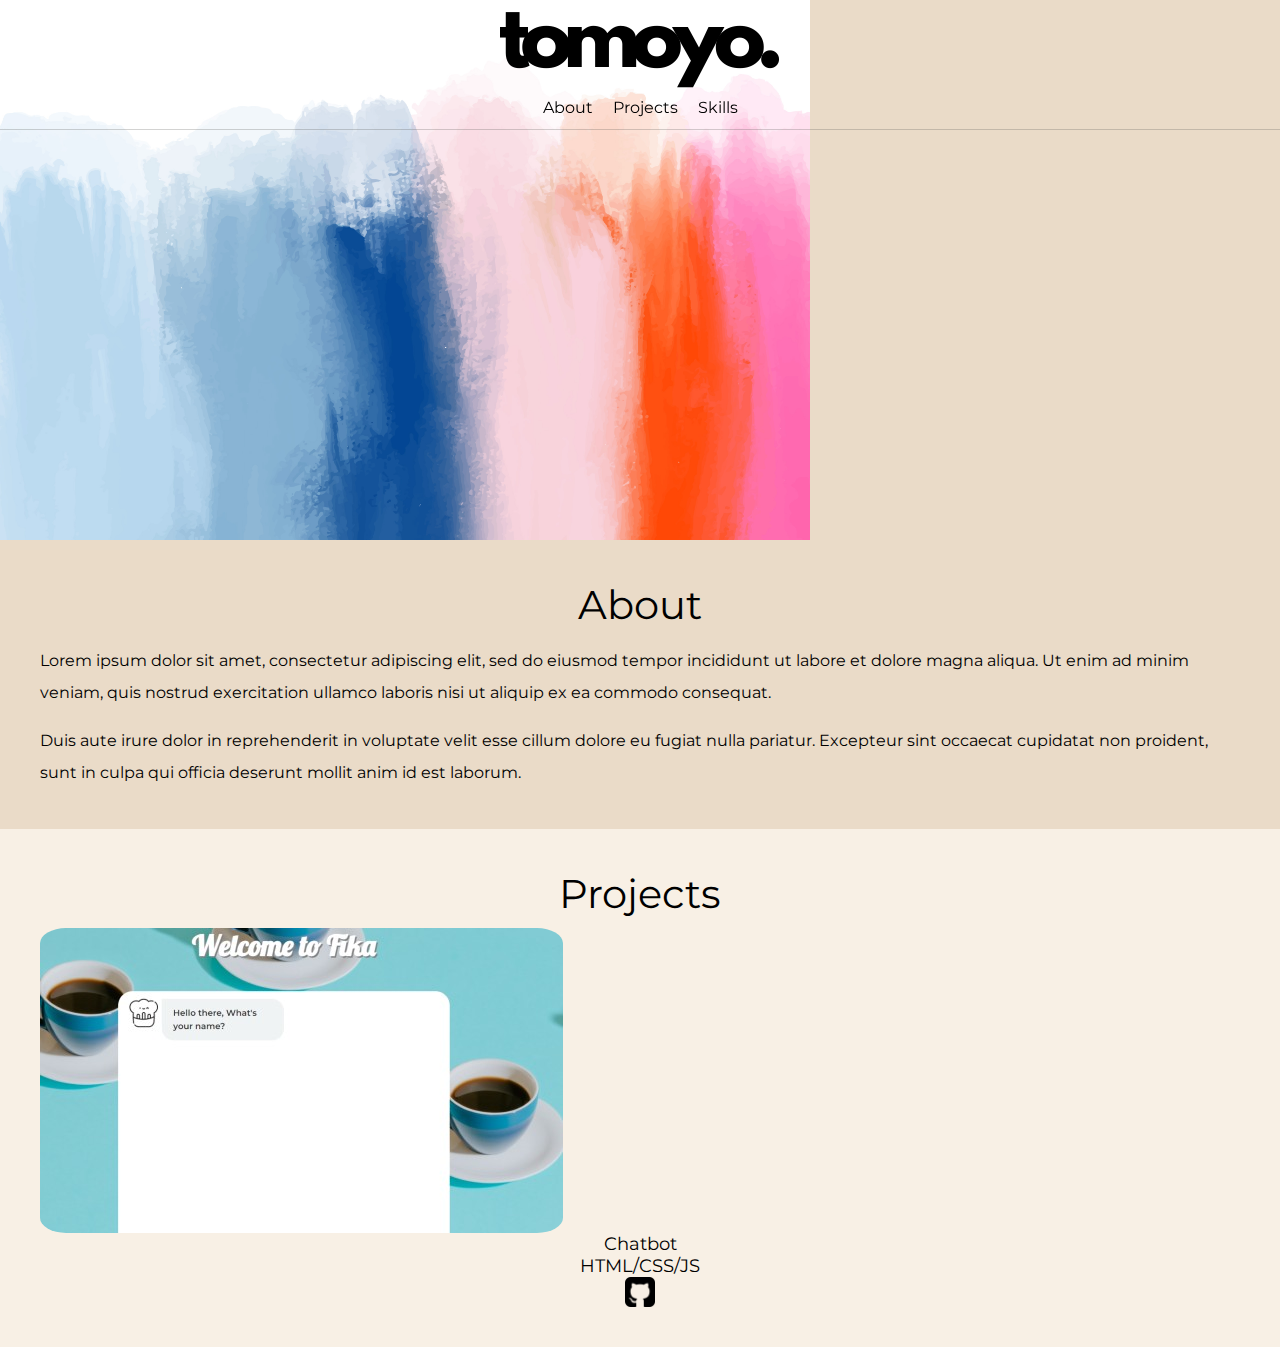
==== index.html @ beb95c0d "changed logo" ====
<!DOCTYPE html>
<html lang="en">
<head>
    <meta charset="UTF-8">
    <meta name="viewport" content="width=device-width, initial-scale=1.0">
    <title>Tomoyos portfolio</title>
    <link rel="preconnect" href="https://fonts.googleapis.com">
<link rel="preconnect" href="https://fonts.gstatic.com" crossorigin>
<link href="https://fonts.googleapis.com/css2?family=Montserrat:wght@400;600&display=swap" rel="stylesheet">
<link rel="stylesheet" href="./css/reset.css">
<link rel="stylesheet" href="./css/style.css">
</head>
<body>
    <header class="header">
        <h1 class="header-logo"><img src="./img/tomoyo.png" alt=""></h1>
        <nav class="header-nav">
            <ul class="header-nav-list">
            <li class="header-nav-item">
                <a href="#about" class="header-nav-link">About</a>
            </li>
            <li class="header-nav-item">
                <a href="#projests" class="header-nav-link">Projects</a>
            </li>
            <li class="header-nav-item">
                <a href="#skills" class="header-nav-link">Skills</a>
            </li>
        </ul>
        </nav>
    </header>
    <div class="fv">
        <img src="./img/background2.jpg" alt="" class="fv">
    </div>
    <section class="about">
        <div class="inner">
            <h2 class="section-heading">
                <span class="section-heading-main">About</span>
            </h2>
            <div class="about-contents">
            <p class="about-text">Lorem ipsum dolor sit amet, consectetur adipiscing elit, sed do eiusmod tempor incididunt ut labore et dolore magna aliqua. Ut enim ad minim veniam, quis nostrud exercitation ullamco laboris nisi ut aliquip ex ea commodo consequat. </p>
            <p class="about-text">Duis aute irure dolor in reprehenderit in voluptate velit esse cillum dolore eu fugiat nulla pariatur. Excepteur sint occaecat cupidatat non proident, sunt in culpa qui officia deserunt mollit anim id est laborum.</p>
           </div>
       </div>
    </section>
    <section class="projects">
        <div class="inner">
            <h2 class="section-heading">
                <span class="section-heading-main">Projects</span>
            </h2>
            <div class="project-contents">
                <ul class="project-list">
                    <li class="project-item">
                        <div class="project-img/content">
                            <img src="./img/chatbot.jpg" class="project-img" alt="chatbot">
                        </div>
                        <div class="project-text-contents">
                            <h3 class="project-name">
                                <span class="project-main-name">Chatbot</span>
                                <span class="project-language">HTML/CSS/JS</span>
                            </h3>
                            <div class="project-link">
                            
                            <a href="https://github.com/toal13/project-chatbot" target="_blank"><img src="./img/github-sign.png" alt="" width="30" height="30"></a>
                        </div>
                        </div>
                    </li>
                </ul>
            </div>
        </div>

    </section>
</body>
</html>
---- css/style.css ----
body {
  font-family: "Montserrat", sans-serif;
  background-color: #eadbc8;
}

/* header */

.header {
  position: fixed;
  top: 0;
  left: 0;
  border-bottom: 1px solid rgba(81, 80, 77, 0.25);
  width: 100%;
  text-align: center;
  padding: 12px;
}

.header-nav {
  margin-top: 10px;
}

.header-nav-list {
  display: flex;
  justify-content: center;
  gap: 20px;
}

.header-logo{

}

.header-nav-link {
  color: rgba(rgb(192, 178, 178), green, blue, alpha);
}

/* common parts */
.inner {
  padding: 0 40px;
}

.section-heading {
  text-align: center;
}

.section-heading-main {
  display: block;
  font-size: 40px;
  margin-bottom: 10px;
}

.fv{
    height: 60vh;
}

/* about */
.about{
    padding: 40px 0;
}
.about-contents {
    margin-top: 16px;
}

.about-text {
  font-size: 16px;
  line-height: 2;
}

.about-text + .about-text {
  margin-top: 16px;
}

/* project */

.projects{
    background-color: #F8F0E5;
    padding: 40px 0;
}

.project-contents{

}

.project-list{

}

.project-item{

}

.project-img{
 border-radius: 5%;
}

.project-text-contents{
text-align: center;
}

.project-name{
 font-size: 18px;
 font-weight: ;
}

.project-main-name{
 display: block;
}

.project-language{

}
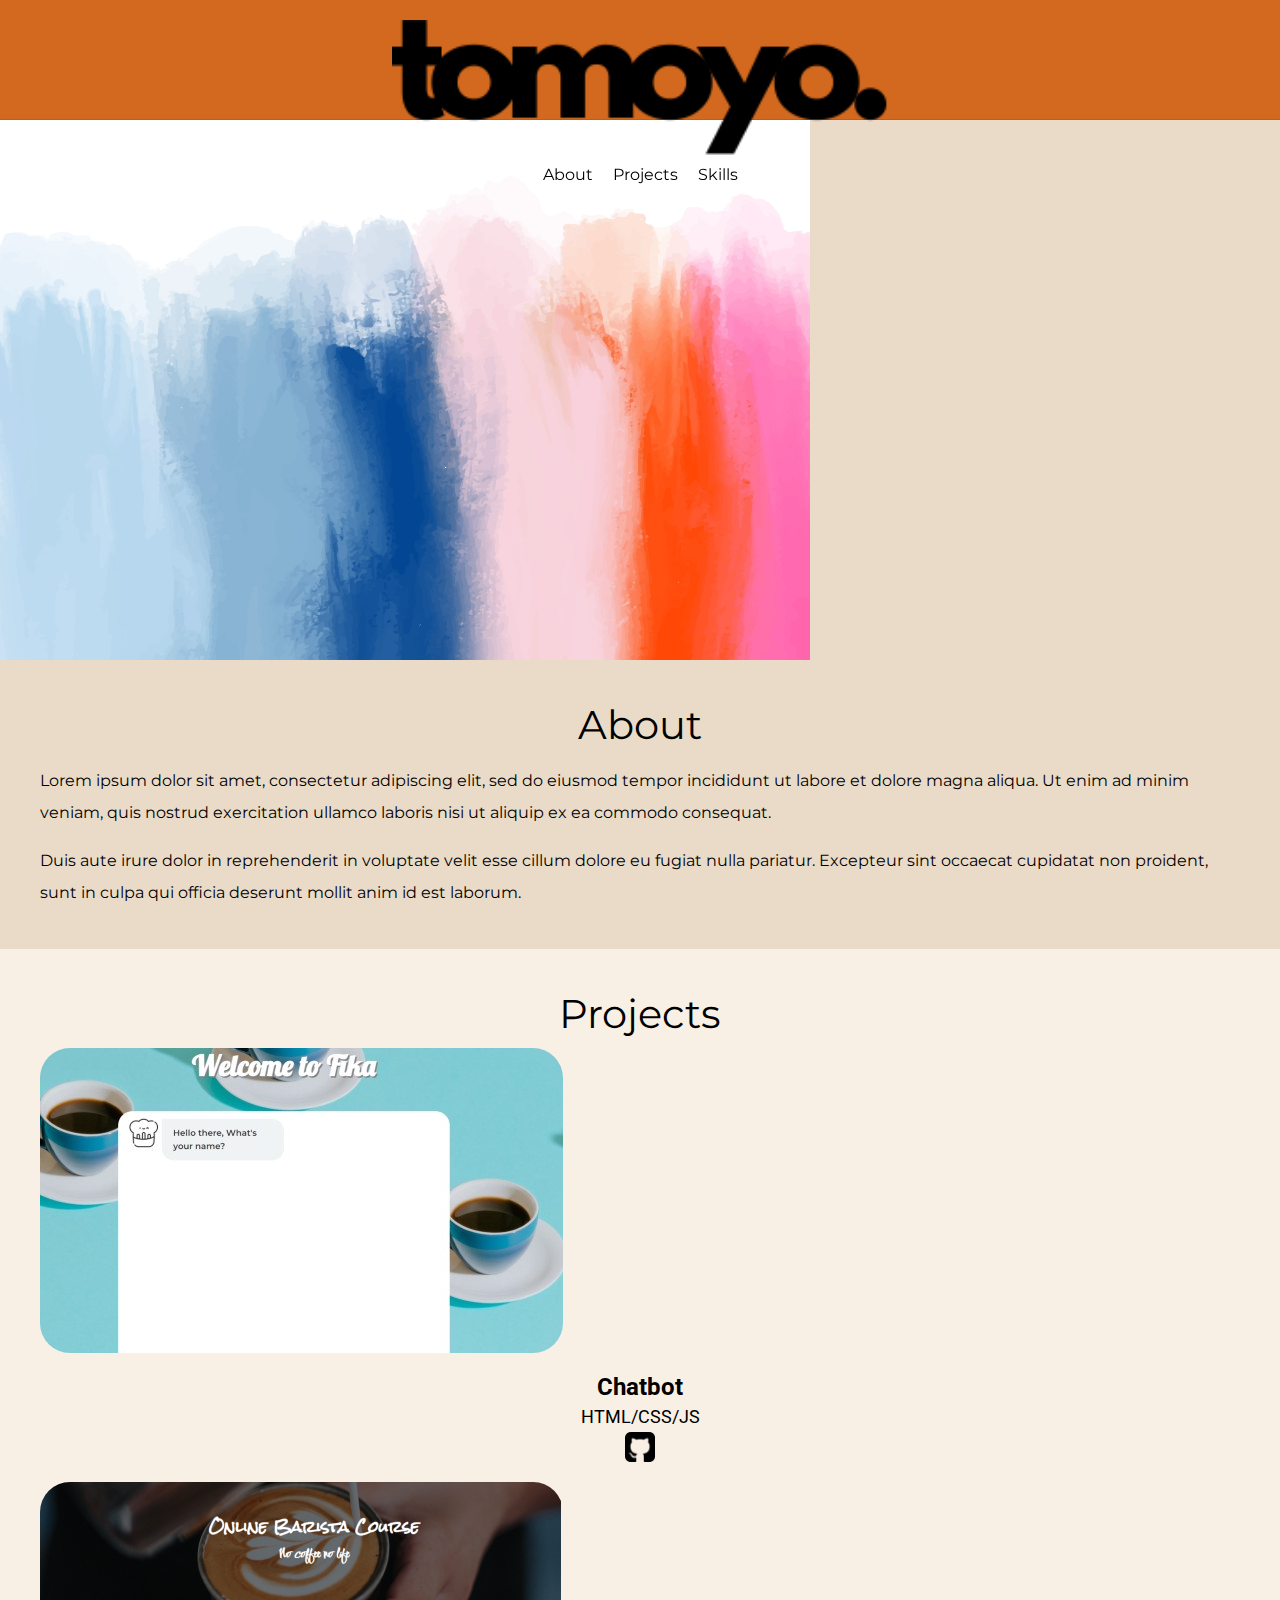
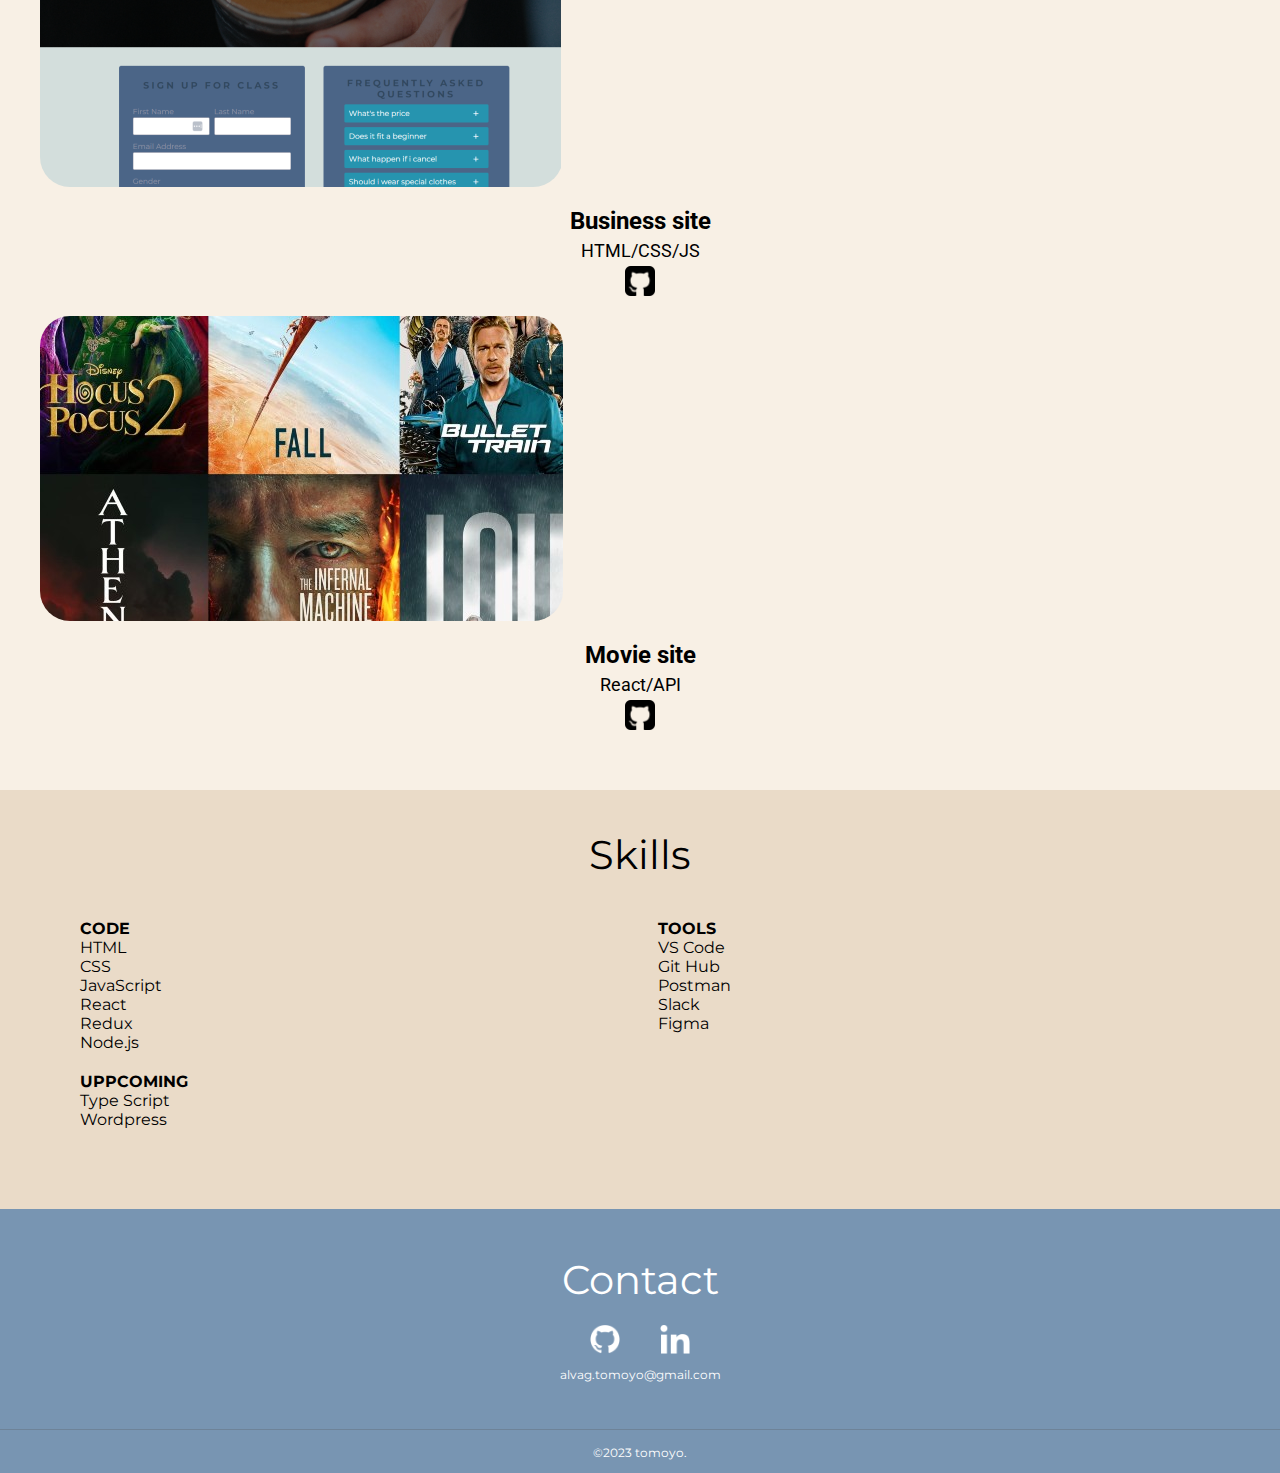
==== commit 5d5bdac4: "add more section" ====
--- a/index.html
+++ b/index.html
@@ -1,72 +1,214 @@
 <!DOCTYPE html>
 <html lang="en">
-<head>
-    <meta charset="UTF-8">
-    <meta name="viewport" content="width=device-width, initial-scale=1.0">
+  <head>
+    <meta charset="UTF-8" />
+    <meta name="viewport" content="width=device-width, initial-scale=1.0" />
     <title>Tomoyos portfolio</title>
-    <link rel="preconnect" href="https://fonts.googleapis.com">
-<link rel="preconnect" href="https://fonts.gstatic.com" crossorigin>
-<link href="https://fonts.googleapis.com/css2?family=Montserrat:wght@400;600&display=swap" rel="stylesheet">
-<link rel="stylesheet" href="./css/reset.css">
-<link rel="stylesheet" href="./css/style.css">
-</head>
-<body>
-    <header class="header">
-        <h1 class="header-logo"><img src="./img/tomoyo.png" alt=""></h1>
+    <link rel="preconnect" href="https://fonts.googleapis.com" />
+    <link rel="preconnect" href="https://fonts.googleapis.com" />
+    <link rel="preconnect" href="https://fonts.gstatic.com" crossorigin />
+    <link
+      href="https://fonts.googleapis.com/css2?family=Montserrat:wght@400;600&family=Roboto:wght@400;700&display=swap"
+      rel="stylesheet"
+    />
+    <link rel="stylesheet" href="./css/reset.css" />
+    <link rel="stylesheet" href="./css/style.css" />
+  </head>
+  <body>
+    <header class="header-outer">
+      <div class="header-inner">
+        <div class="header-logo">
+          <img src="./img/tomoyo.png" class="header-logo-img" alt="tomoyo" />
+        </div>
         <nav class="header-nav">
-            <ul class="header-nav-list">
+          <ul class="header-nav-list">
             <li class="header-nav-item">
-                <a href="#about" class="header-nav-link">About</a>
+              <a href="#about" class="header-nav-link">About</a>
             </li>
             <li class="header-nav-item">
-                <a href="#projests" class="header-nav-link">Projects</a>
+              <a href="#projests" class="header-nav-link">Projects</a>
             </li>
             <li class="header-nav-item">
-                <a href="#skills" class="header-nav-link">Skills</a>
-            </li>
-        </ul>
+              <a href="#skills" class="header-nav-link">Skills</a>
+            </li>
+          </ul>
         </nav>
+      </div>
     </header>
     <div class="fv">
-        <img src="./img/background2.jpg" alt="" class="fv">
+      <img src="./img/background2.jpg" alt="" class="fv" />
     </div>
-    <section class="about">
-        <div class="inner">
-            <h2 class="section-heading">
-                <span class="section-heading-main">About</span>
-            </h2>
-            <div class="about-contents">
-            <p class="about-text">Lorem ipsum dolor sit amet, consectetur adipiscing elit, sed do eiusmod tempor incididunt ut labore et dolore magna aliqua. Ut enim ad minim veniam, quis nostrud exercitation ullamco laboris nisi ut aliquip ex ea commodo consequat. </p>
-            <p class="about-text">Duis aute irure dolor in reprehenderit in voluptate velit esse cillum dolore eu fugiat nulla pariatur. Excepteur sint occaecat cupidatat non proident, sunt in culpa qui officia deserunt mollit anim id est laborum.</p>
-           </div>
-       </div>
+    <section class="about" id="about">
+      <div class="inner">
+        <h2 class="section-heading">
+          <span class="section-heading-main">About</span>
+        </h2>
+        <div class="about-contents">
+          <p class="about-text">
+            Lorem ipsum dolor sit amet, consectetur adipiscing elit, sed do
+            eiusmod tempor incididunt ut labore et dolore magna aliqua. Ut enim
+            ad minim veniam, quis nostrud exercitation ullamco laboris nisi ut
+            aliquip ex ea commodo consequat.
+          </p>
+          <p class="about-text">
+            Duis aute irure dolor in reprehenderit in voluptate velit esse
+            cillum dolore eu fugiat nulla pariatur. Excepteur sint occaecat
+            cupidatat non proident, sunt in culpa qui officia deserunt mollit
+            anim id est laborum.
+          </p>
+        </div>
+      </div>
     </section>
-    <section class="projects">
-        <div class="inner">
-            <h2 class="section-heading">
-                <span class="section-heading-main">Projects</span>
-            </h2>
-            <div class="project-contents">
-                <ul class="project-list">
-                    <li class="project-item">
-                        <div class="project-img/content">
-                            <img src="./img/chatbot.jpg" class="project-img" alt="chatbot">
-                        </div>
-                        <div class="project-text-contents">
-                            <h3 class="project-name">
-                                <span class="project-main-name">Chatbot</span>
-                                <span class="project-language">HTML/CSS/JS</span>
-                            </h3>
-                            <div class="project-link">
-                            
-                            <a href="https://github.com/toal13/project-chatbot" target="_blank"><img src="./img/github-sign.png" alt="" width="30" height="30"></a>
-                        </div>
-                        </div>
-                    </li>
-                </ul>
-            </div>
-        </div>
-
+    <section class="projects" id="projests">
+      <div class="inner">
+        <h2 class="section-heading">
+          <span class="section-heading-main">Projects</span>
+        </h2>
+        <div class="project-contents">
+          <ul class="project-list">
+            <li class="project-item">
+              <div class="project-img/content">
+                <img
+                  src="./img/chatbot.jpg"
+                  class="project-img"
+                  alt="chatbot"
+                />
+              </div>
+              <div class="project-text-contents">
+                <h3 class="project-name">
+                  <span class="project-main-name">Chatbot</span>
+                  <span class="project-language">HTML/CSS/JS</span>
+                </h3>
+                <div class="project-link">
+                  <a
+                    href="https://github.com/toal13/project-chatbot"
+                    target="_blank"
+                    ><img
+                      src="./img/github-sign.png"
+                      alt=""
+                      width="30"
+                      height="30"
+                  /></a>
+                </div>
+              </div>
+            </li>
+            <li class="project-item">
+              <div class="project-img/content">
+                <img
+                  src="./img/businesssite.png"
+                  class="project-img"
+                  alt="chatbot"
+                />
+              </div>
+              <div class="project-text-contents">
+                <h3 class="project-name">
+                  <span class="project-main-name">Business site</span>
+                  <span class="project-language">HTML/CSS/JS</span>
+                </h3>
+                <div class="project-link">
+                  <a
+                    href="https://github.com/toal13/project-business-site"
+                    target="_blank"
+                    ><img
+                      src="./img/github-sign.png"
+                      alt=""
+                      width="30"
+                      height="30"
+                  /></a>
+                </div>
+              </div>
+            </li>
+            <li class="project-item">
+              <div class="project-img/content">
+                <img src="./img/movie.jpg" class="project-img" alt="movie" />
+              </div>
+              <div class="project-text-contents">
+                <h3 class="project-name">
+                  <span class="project-main-name">Movie site</span>
+                  <span class="project-language">React/API</span>
+                </h3>
+                <div class="project-link">
+                  <a
+                    href="https://github.com/toal13/project-movies"
+                    target="_blank"
+                    ><img
+                      src="./img/github-sign.png"
+                      alt=""
+                      width="30"
+                      height="30"
+                  /></a>
+                </div>
+              </div>
+            </li>
+          </ul>
+        </div>
+      </div>
     </section>
-</body>
-</html>+    <section class="skills" id="skills">
+      <div class="inner">
+        <h2 class="section-heading">
+          <span class="section-heading-main">Skills</span>
+        </h2>
+        <div class="skill-container">
+          <div class="skill-code">
+            <h3 class="skill-title">CODE</h3>
+            <p>HTML</p>
+            <p>CSS</p>
+            <p>JavaScript</p>
+            <p>React</p>
+            <p>Redux</p>
+            <p>Node.js</p>
+          </div>
+          <div class="skill-tools">
+            <h3 class="skill-title">TOOLS</h3>
+            <p>VS Code</p>
+            <p>Git Hub</p>
+            <p>Postman</p>
+            <p>Slack</p>
+            <p>Figma</p>
+          </div>
+          <div class="skill-uppcoming">
+            <h3 class="skill-title">UPPCOMING</h3>
+            <p>Type Script</p>
+            <p>Wordpress</p>
+            <p></p>
+            <p></p>
+            <p></p>
+          </div>
+        </div>
+      </div>
+    </section>
+    <footer class="footer">
+      <div class="inner">
+        <h2 class="section-heading">
+          <span class="section-heading-main">Contact</span>
+        </h2>
+      </div>
+      <ul class="footer-nav-list">
+        <li class="footer-nav-item">
+          <a
+            href="https://github.com/toal13?tab=repositories"
+            class="footer-nav-link"
+            ><img src="./img/github-white-1.png" alt="github" class="sns-img"
+          /></a>
+        </li>
+        <li class="footer-nav-item">
+          <a
+            href="https://www.linkedin.com/in/tomoyo-alvåg-6b6788219"
+            class="footer-nav-link"
+            ><img
+              src="./img/linkedin-white-1.png"
+              alt="linkedin"
+              class="sns-img"
+          /></a>
+        </li>
+      </ul>
+      <a href="mailto:alvag.tomoyo@gmail.com" class="mailadress"
+        >alvag.tomoyo@gmail.com</a
+      >
+      <div class="footer-copy-wrapper">
+        <small class="footer-copy-light">&copy;2023 tomoyo.</small>
+      </div>
+    </footer>
+  </body>
+</html>
--- a/css/style.css
+++ b/css/style.css
@@ -5,28 +5,48 @@
 
 /* header */
 
-.header {
-  position: fixed;
+.header-outer {
+  /* position: fixed;
   top: 0;
-  left: 0;
+  left: 0; */
+  align-items: center;
+  position: sticky;
+  top: -80px;
+  height: 120px;
   border-bottom: 1px solid rgba(81, 80, 77, 0.25);
   width: 100%;
   text-align: center;
-  padding: 12px;
+  padding: 20px;
+  background-color: chocolate;
+}
+
+.header-inner{
+  height: 70%;
+  position: sticky;
+  top: 0;
+  align-items: center;
+  justify-content: center;
 }
 
 .header-nav {
   margin-top: 10px;
+ 
 }
 
 .header-nav-list {
   display: flex;
   justify-content: center;
   gap: 20px;
+  
 }
 
 .header-logo{
 
+}
+
+.header-logo-img {
+  width: 40%;
+  height: 50%;
 }
 
 .header-nav-link {
@@ -48,16 +68,16 @@
   margin-bottom: 10px;
 }
 
-.fv{
-    height: 60vh;
+.fv {
+  height: 60vh;
 }
 
 /* about */
-.about{
-    padding: 40px 0;
+.about {
+  padding: 40px 0;
 }
 .about-contents {
-    margin-top: 16px;
+  margin-top: 16px;
 }
 
 .about-text {
@@ -71,40 +91,104 @@
 
 /* project */
 
-.projects{
-    background-color: #F8F0E5;
-    padding: 40px 0;
+.projects {
+  background-color: #f8f0e5;
+  padding: 40px 0;
 }
 
-.project-contents{
+.project-contents {
+}
+
+.project-list {
+}
+
+.project-item {
+}
+
+.project-img {
+  border-radius: 30px;
+}
+
+.project-text-contents {
+  font-family: "Roboto", sans-serif;
+  text-align: center;
+  margin: 20px 0;
+}
+
+.project-name {
+  font-size: 18px;
+}
+
+.project-main-name {
+  display: block;
+  font-weight: 700;
+  font-size: 24px;
+  padding-bottom: 5px;
+}
+
+.project-language {
+  font-size: 18px;
+}
+
+.project-link {
+  margin-top: 5px;
+}
+
+/* skills */
+
+.skills{
+  padding: 40px 0;
+}
+.skill-container {
+  display: grid;
+  grid-template-columns: auto auto;
+  grid-template-rows: auto auto;
+  /* justify-content: space-around;
+  text-align: center; */
+  margin: 40px;
+}
+.skill-code {
+  margin-bottom: 20px;
+}
+
+.skill-tools {
+}
+.skill-title {
+  font-weight: bold;
+}
+/* footer */
+
+.footer {
+  background-color: #7895b2;
+  text-align: center;
+  padding-top: 46px;
+  color: #ffff;
+}
+
+.footer-nav-list {
+  display: flex;
+  justify-content: center;
+  gap: 20px;
+}
+
+.footer-nav-item {
+}
+
+.sns-img {
+  width: 50px;
 
 }
 
-.project-list{
-
+.mailadress{
+  font-size: 12px;
 }
 
-.project-item{
-
+.footer-copy-wrapper {
+  border-top: 1px solid rgba(81, 80, 77, 0.25);
+  padding: 12px;
+  margin-top: 46px;
 }
 
-.project-img{
- border-radius: 5%;
+.footer-copy-light {
+  font-size: 12px;
 }
-
-.project-text-contents{
-text-align: center;
-}
-
-.project-name{
- font-size: 18px;
- font-weight: ;
-}
-
-.project-main-name{
- display: block;
-}
-
-.project-language{
-
-}
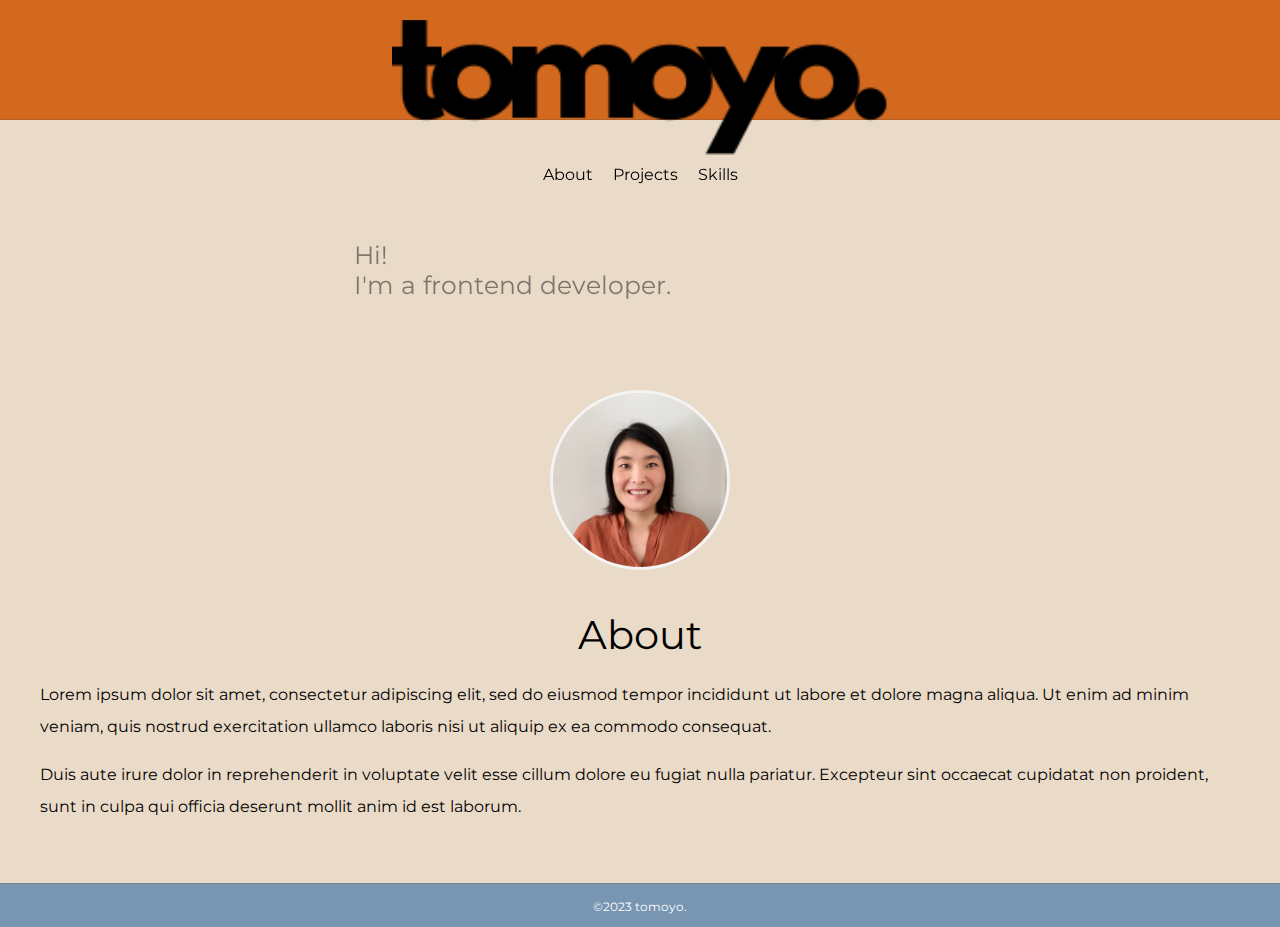
==== commit 5140d7c8: "added some pages" ====
--- a/index.html
+++ b/index.html
@@ -4,6 +4,7 @@
     <meta charset="UTF-8" />
     <meta name="viewport" content="width=device-width, initial-scale=1.0" />
     <title>Tomoyos portfolio</title>
+    <link rel="icon" href="./img/favicon.png" />
     <link rel="preconnect" href="https://fonts.googleapis.com" />
     <link rel="preconnect" href="https://fonts.googleapis.com" />
     <link rel="preconnect" href="https://fonts.gstatic.com" crossorigin />
@@ -35,8 +36,23 @@
         </nav>
       </div>
     </header>
-    <div class="fv">
-      <img src="./img/background2.jpg" alt="" class="fv" />
+    <div class="fv-container">
+      <div class="fv">
+        <!-- <img src="./img/background.jpg" class="fv" alt=""> -->
+        <p class="fv-text">
+          Hi!<br />
+          I'm a frontend developer.
+        </p>
+        <!-- <img src="./img/profilepicture.jpg" class="fv-img"> -->
+        <!-- <img src="./img/background2.jpg" alt="" class="fv" /> -->
+        <div class="profilepicture-container">
+      </div>
+        <img
+          src="./img/profilepicture.jpg"
+          alt="picture of tomoyo"
+          class="profile-img"
+        />
+      </div>
     </div>
     <section class="about" id="about">
       <div class="inner">
@@ -59,153 +75,7 @@
         </div>
       </div>
     </section>
-    <section class="projects" id="projests">
-      <div class="inner">
-        <h2 class="section-heading">
-          <span class="section-heading-main">Projects</span>
-        </h2>
-        <div class="project-contents">
-          <ul class="project-list">
-            <li class="project-item">
-              <div class="project-img/content">
-                <img
-                  src="./img/chatbot.jpg"
-                  class="project-img"
-                  alt="chatbot"
-                />
-              </div>
-              <div class="project-text-contents">
-                <h3 class="project-name">
-                  <span class="project-main-name">Chatbot</span>
-                  <span class="project-language">HTML/CSS/JS</span>
-                </h3>
-                <div class="project-link">
-                  <a
-                    href="https://github.com/toal13/project-chatbot"
-                    target="_blank"
-                    ><img
-                      src="./img/github-sign.png"
-                      alt=""
-                      width="30"
-                      height="30"
-                  /></a>
-                </div>
-              </div>
-            </li>
-            <li class="project-item">
-              <div class="project-img/content">
-                <img
-                  src="./img/businesssite.png"
-                  class="project-img"
-                  alt="chatbot"
-                />
-              </div>
-              <div class="project-text-contents">
-                <h3 class="project-name">
-                  <span class="project-main-name">Business site</span>
-                  <span class="project-language">HTML/CSS/JS</span>
-                </h3>
-                <div class="project-link">
-                  <a
-                    href="https://github.com/toal13/project-business-site"
-                    target="_blank"
-                    ><img
-                      src="./img/github-sign.png"
-                      alt=""
-                      width="30"
-                      height="30"
-                  /></a>
-                </div>
-              </div>
-            </li>
-            <li class="project-item">
-              <div class="project-img/content">
-                <img src="./img/movie.jpg" class="project-img" alt="movie" />
-              </div>
-              <div class="project-text-contents">
-                <h3 class="project-name">
-                  <span class="project-main-name">Movie site</span>
-                  <span class="project-language">React/API</span>
-                </h3>
-                <div class="project-link">
-                  <a
-                    href="https://github.com/toal13/project-movies"
-                    target="_blank"
-                    ><img
-                      src="./img/github-sign.png"
-                      alt=""
-                      width="30"
-                      height="30"
-                  /></a>
-                </div>
-              </div>
-            </li>
-          </ul>
-        </div>
-      </div>
-    </section>
-    <section class="skills" id="skills">
-      <div class="inner">
-        <h2 class="section-heading">
-          <span class="section-heading-main">Skills</span>
-        </h2>
-        <div class="skill-container">
-          <div class="skill-code">
-            <h3 class="skill-title">CODE</h3>
-            <p>HTML</p>
-            <p>CSS</p>
-            <p>JavaScript</p>
-            <p>React</p>
-            <p>Redux</p>
-            <p>Node.js</p>
-          </div>
-          <div class="skill-tools">
-            <h3 class="skill-title">TOOLS</h3>
-            <p>VS Code</p>
-            <p>Git Hub</p>
-            <p>Postman</p>
-            <p>Slack</p>
-            <p>Figma</p>
-          </div>
-          <div class="skill-uppcoming">
-            <h3 class="skill-title">UPPCOMING</h3>
-            <p>Type Script</p>
-            <p>Wordpress</p>
-            <p></p>
-            <p></p>
-            <p></p>
-          </div>
-        </div>
-      </div>
-    </section>
     <footer class="footer">
-      <div class="inner">
-        <h2 class="section-heading">
-          <span class="section-heading-main">Contact</span>
-        </h2>
-      </div>
-      <ul class="footer-nav-list">
-        <li class="footer-nav-item">
-          <a
-            href="https://github.com/toal13?tab=repositories"
-            class="footer-nav-link"
-            ><img src="./img/github-white-1.png" alt="github" class="sns-img"
-          /></a>
-        </li>
-        <li class="footer-nav-item">
-          <a
-            href="https://www.linkedin.com/in/tomoyo-alvåg-6b6788219"
-            class="footer-nav-link"
-            ><img
-              src="./img/linkedin-white-1.png"
-              alt="linkedin"
-              class="sns-img"
-          /></a>
-        </li>
-      </ul>
-      <a href="mailto:alvag.tomoyo@gmail.com" class="mailadress"
-        >alvag.tomoyo@gmail.com</a
-      >
       <div class="footer-copy-wrapper">
         <small class="footer-copy-light">&copy;2023 tomoyo.</small>
       </div>
--- a/css/style.css
+++ b/css/style.css
@@ -11,7 +11,7 @@
   left: 0; */
   align-items: center;
   position: sticky;
-  top: -80px;
+  top: -85px;
   height: 120px;
   border-bottom: 1px solid rgba(81, 80, 77, 0.25);
   width: 100%;
@@ -30,14 +30,12 @@
 
 .header-nav {
   margin-top: 10px;
- 
 }
 
 .header-nav-list {
   display: flex;
   justify-content: center;
   gap: 20px;
-  
 }
 
 .header-logo{
@@ -65,11 +63,66 @@
 .section-heading-main {
   display: block;
   font-size: 40px;
-  margin-bottom: 10px;
-}
-
+  margin-bottom: 20px;
+}
+
+/* first view */
 .fv {
-  height: 60vh;
+  height: 50vh;
+  display: flex;
+  justify-content: center;
+  align-items: flex-end;
+  /* background-image: url(../img/background.jpg); */
+  /* background-size: cover; */
+}
+
+.fv-container{
+
+}
+
+.fv-text{
+}
+
+.profilepicture-container{
+  display: flex;
+  justify-content: end;
+  align-items: flex-end;
+  -webkit-justify-content: flex-end;
+  -webkit-align-items: flex-end;
+
+}
+
+.profile-img{
+  height: 180px;
+  width: 180px;
+  border-radius: 50%;
+  background-image: url(../img/profilepicture.jpg);
+  object-fit: cover;
+  border: 3px solid #f4f4f4;
+  
+  /* position: absolute;
+  object-fit: cover;
+    bottom: 0;
+    top: 290px;
+    left: 171px;
+    overflow: hidden;
+    align-items: flex-end;
+    margin-top: 40px;
+    
+    */
+}
+
+.fv .fv-text {
+  position: absolute;
+  top: 30%;
+  left: 40%;
+  -ms-transform: translate(-50%,-50%);
+  -webkit-transform: translate(-50%,-50%);
+  transform: translate(-50%,-50%);
+  margin: 0;
+  padding: 0;
+  color: rgba(56, 50, 50, 0.6);
+  font-size: 25px;
 }
 
 /* about */
@@ -156,12 +209,17 @@
 .skill-title {
   font-weight: bold;
 }
+
+.contact-container{
+  text-align: center;
+}
+
 /* footer */
 
 .footer {
   background-color: #7895b2;
   text-align: center;
-  padding-top: 46px;
+  /* padding-top: 46px; */
   color: #ffff;
 }
 
@@ -186,7 +244,7 @@
 .footer-copy-wrapper {
   border-top: 1px solid rgba(81, 80, 77, 0.25);
   padding: 12px;
-  margin-top: 46px;
+  margin-top: 20px;
 }
 
 .footer-copy-light {
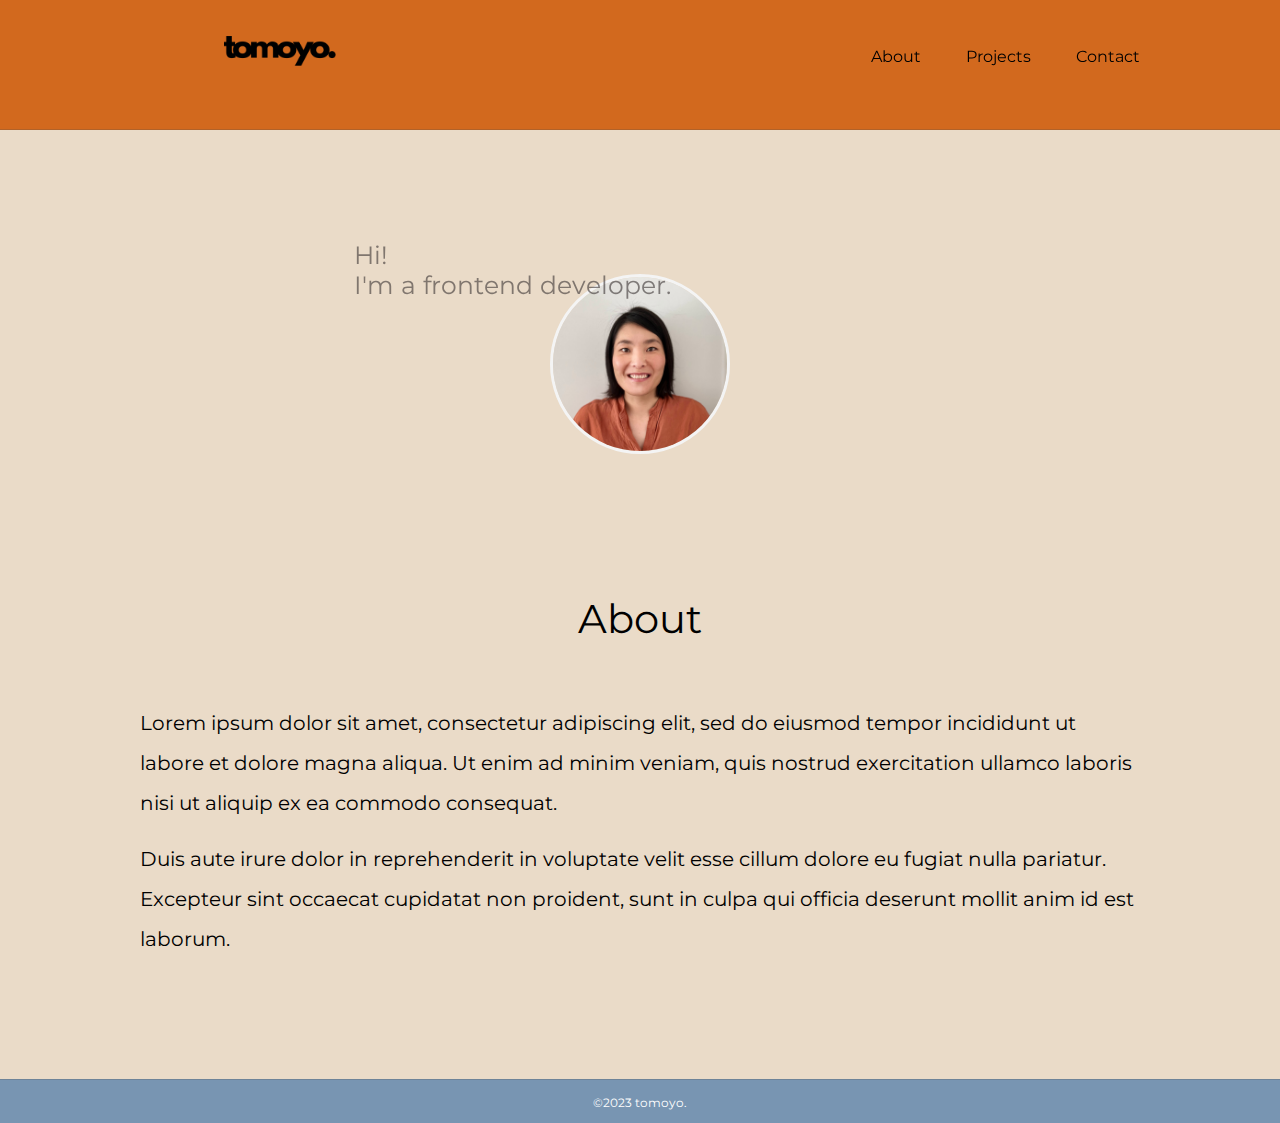
==== commit bdf7fe52: "add 404 page" ====
--- a/index.html
+++ b/index.html
@@ -24,13 +24,13 @@
         <nav class="header-nav">
           <ul class="header-nav-list">
             <li class="header-nav-item">
-              <a href="#about" class="header-nav-link">About</a>
+              <a href="./index.html" class="header-nav-link">About</a>
             </li>
             <li class="header-nav-item">
-              <a href="#projests" class="header-nav-link">Projects</a>
+              <a href="./project.html" class="header-nav-link">Projects</a>
             </li>
             <li class="header-nav-item">
-              <a href="#skills" class="header-nav-link">Skills</a>
+              <a href="./contact.html" class="header-nav-link">Contact</a>
             </li>
           </ul>
         </nav>
--- a/css/style.css
+++ b/css/style.css
@@ -12,7 +12,7 @@
   align-items: center;
   position: sticky;
   top: -85px;
-  height: 120px;
+  height: 130px;
   border-bottom: 1px solid rgba(81, 80, 77, 0.25);
   width: 100%;
   text-align: center;
@@ -51,7 +51,7 @@
   color: rgba(rgb(192, 178, 178), green, blue, alpha);
 }
 
-/* common parts */
+/* Global parts */
 .inner {
   padding: 0 40px;
 }
@@ -64,6 +64,7 @@
   display: block;
   font-size: 40px;
   margin-bottom: 20px;
+  padding: 40px 0;
 }
 
 /* first view */
@@ -210,8 +211,43 @@
   font-weight: bold;
 }
 
+/* contact */
+
 .contact-container{
-  text-align: center;
+  display: block;
+  justify-content: center;
+}
+
+.form {
+  margin-top: 40px;
+  display: flex;
+  flex-flow: column;
+}
+
+.form-input{
+  border-radius: 4px;
+  background-color: rgba(255,255, 255,0.7);
+  border: none;
+  font-family: "Montserrat", sans-serif;
+  padding: 12px 10px;
+  margin: 10px;
+}
+
+.form-input::placeholder{
+
+}
+
+.form-submit{
+border-radius: 4px;
+border: none;
+font-family: "Montserrat", sans-serif;
+display: block;
+margin: 10px auto 0;
+width: 120px;
+padding: 10px;
+color: #ffff;
+background-color: #a98c5f;
+
 }
 
 /* footer */
@@ -250,3 +286,137 @@
 .footer-copy-light {
   font-size: 12px;
 }
+
+/* 404 page */
+
+.page-not-found-container{
+margin-top: 60px;
+}
+
+.page-not-found-text{
+  text-align: center;
+font-size: 25px;
+}
+
+.image-container{
+    margin: 10px 50px 45px 50px;
+}
+
+.page-not-found-img{
+  
+}
+
+.back{
+  border-radius: 4px;
+  border: none;
+  font-family: "Montserrat", sans-serif;
+  display: block;
+  margin: 10px auto 0;
+  width: 120px;
+  padding: 10px;
+  color: #ffff;
+  background-color: #a98c5f;
+  transition: transform 1000ms;
+}
+
+.back:hover, .back:focus-visible{
+  transform: translateY(-1.75rem);
+  transition: transform 250ms;
+}
+
+/* tablet and pc size */
+
+@media screen and (min-width:768px) {
+
+  /* global section */
+  .body{
+    letter-spacing: 0.5em;
+    color:#3c301e;
+  }
+
+  .section-heading{
+    font-size: 64px;
+  }
+
+  /* header */
+
+  .header{
+    padding: 16px;
+  }
+
+  .header-inner {
+    max-width: 1080px;
+    padding: 0 40px;
+    margin: 0 auto;
+    display: flex;
+    justify-content: space-between;
+  }
+
+  .header-nav-list{
+    gap: 45px;
+  }
+
+  .header-nav-link{
+    transition: opacity 0.3s;
+  }
+  .header-nav-link:hover{
+    opacity: 0.7;
+  }
+
+/* about */
+
+  .fv{
+    height: 36vh;
+  }
+  .about{
+    padding: 100px 0;
+  }
+
+  .inner{
+    max-width: 1080px;
+    padding: 0 40px;
+    margin: 0 auto;
+  }
+
+  .about-text{
+    font-size: 20px;
+  }
+/* project */
+
+ .project-language{
+  font-size: 16px;
+ }
+
+  .project-list{
+    display: flex;
+    gap: 20px;
+  }
+ 
+  .skill-container{
+    grid-template-columns: 1fr 1fr 1fr;
+    text-align: center;
+  }
+/* contact */
+
+  .form{
+
+  }
+
+  .contact-container{
+    max-width: 700px;
+    margin: 0 auto;
+  }
+
+  .form-submit{
+    transition: opacity 0.3s;
+  }
+  .form-submit:hover{
+   opacity: 0.7;
+   cursor: pointer;
+  }
+
+  .footer-nav-list{
+    margin-top: 0px;
+    padding: 20px;
+  }
+}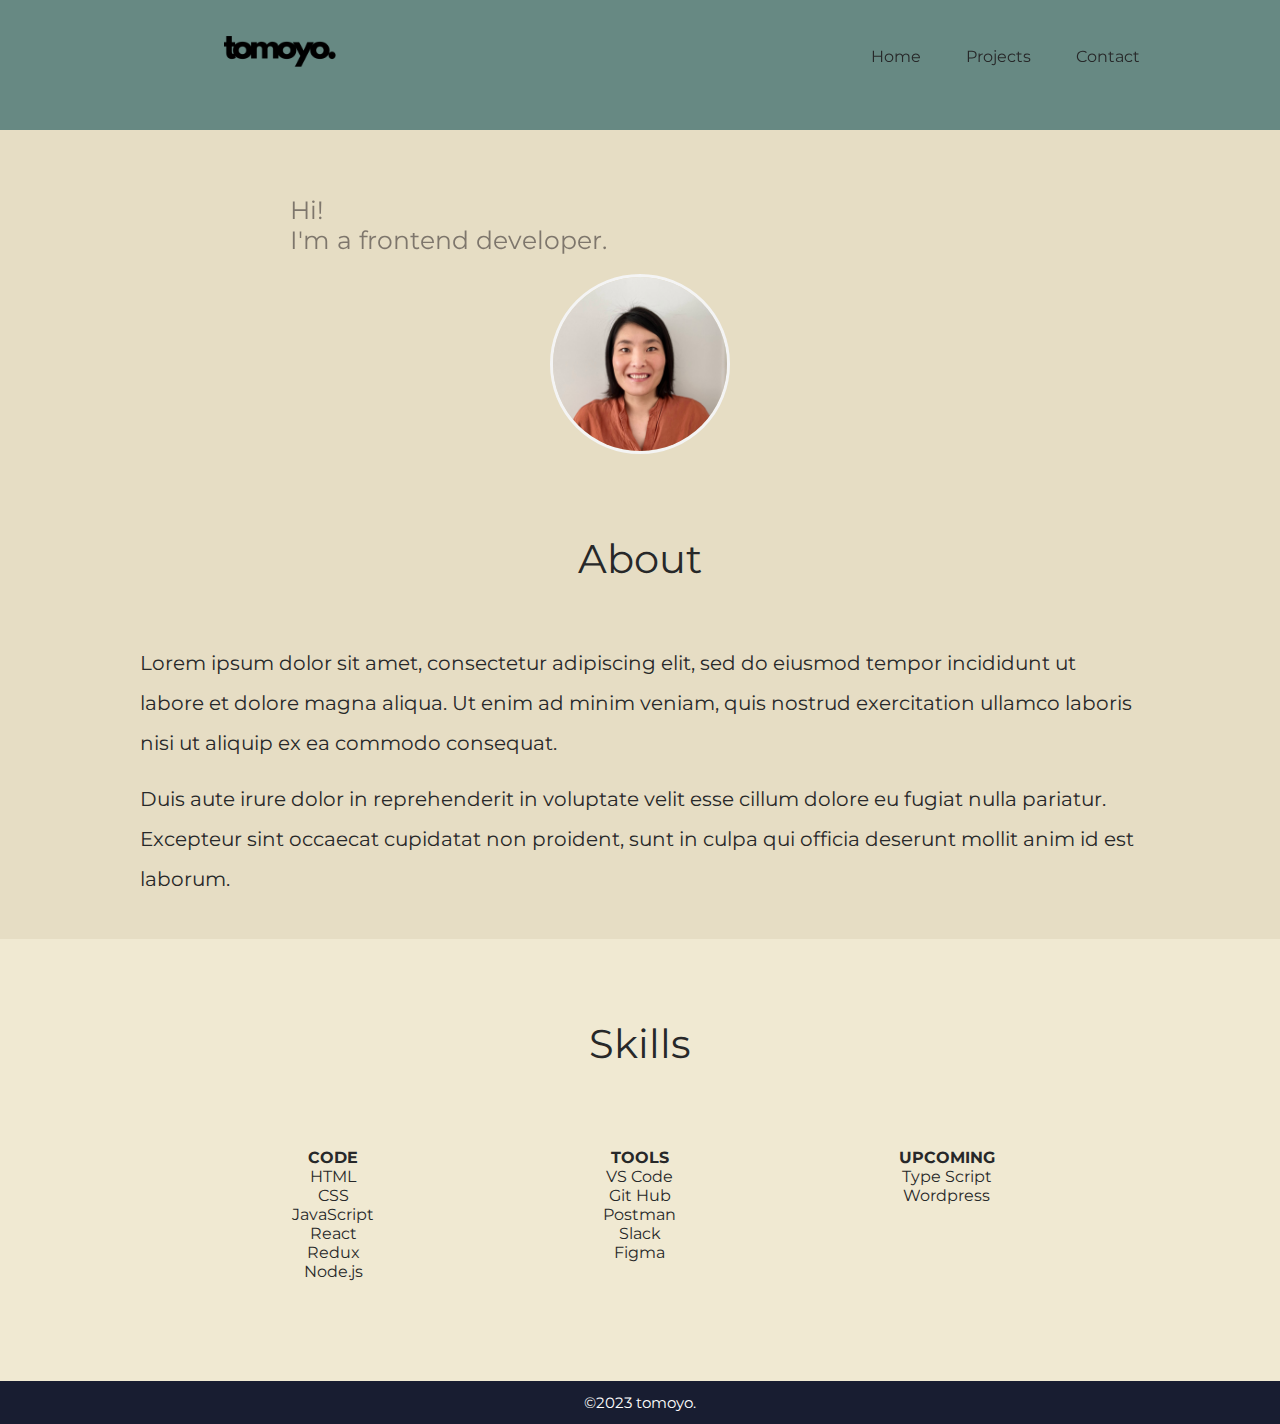
==== commit 2a40d231: "add some effects" ====
--- a/index.html
+++ b/index.html
@@ -16,15 +16,18 @@
     <link rel="stylesheet" href="./css/style.css" />
   </head>
   <body>
+    <!-- Shrinkable header -->
     <header class="header-outer">
       <div class="header-inner">
         <div class="header-logo">
-          <img src="./img/tomoyo.png" class="header-logo-img" alt="tomoyo" />
+          <a href="./index.html">
+            <img src="./img/tomoyo.png" class="header-logo-img" alt="tomoyo" />
+          </a>
         </div>
         <nav class="header-nav">
           <ul class="header-nav-list">
             <li class="header-nav-item">
-              <a href="./index.html" class="header-nav-link">About</a>
+              <a href="./index.html" class="header-nav-link">Home</a>
             </li>
             <li class="header-nav-item">
               <a href="./project.html" class="header-nav-link">Projects</a>
@@ -38,15 +41,12 @@
     </header>
     <div class="fv-container">
       <div class="fv">
-        <!-- <img src="./img/background.jpg" class="fv" alt=""> -->
-        <p class="fv-text">
-          Hi!<br />
-          I'm a frontend developer.
-        </p>
-        <!-- <img src="./img/profilepicture.jpg" class="fv-img"> -->
-        <!-- <img src="./img/background2.jpg" alt="" class="fv" /> -->
-        <div class="profilepicture-container">
-      </div>
+        <div class="profile-picture-container">
+          <p class="fv-text">
+            Hi!<br />
+            I'm a frontend developer.
+          </p>
+        </div>
         <img
           src="./img/profilepicture.jpg"
           alt="picture of tomoyo"
@@ -75,6 +75,37 @@
         </div>
       </div>
     </section>
+    <section class="skills" id="skills">
+      <div class="inner">
+        <h2 class="section-heading">
+          <span class="section-heading-main">Skills</span>
+        </h2>
+        <div class="skill-container">
+          <div class="skill-code">
+            <h3 class="skill-title">CODE</h3>
+            <p>HTML</p>
+            <p>CSS</p>
+            <p>JavaScript</p>
+            <p>React</p>
+            <p>Redux</p>
+            <p>Node.js</p>
+          </div>
+          <div class="skill-tools">
+            <h3 class="skill-title">TOOLS</h3>
+            <p>VS Code</p>
+            <p>Git Hub</p>
+            <p>Postman</p>
+            <p>Slack</p>
+            <p>Figma</p>
+          </div>
+          <div class="skill-uppcoming">
+            <h3 class="skill-title">UPCOMING</h3>
+            <p>Type Script</p>
+            <p>Wordpress</p>
+          </div>
+        </div>
+      </div>
+    </section>
     <footer class="footer">
       <div class="footer-copy-wrapper">
         <small class="footer-copy-light">&copy;2023 tomoyo.</small>
--- a/css/style.css
+++ b/css/style.css
@@ -1,26 +1,24 @@
 body {
   font-family: "Montserrat", sans-serif;
-  background-color: #eadbc8;
+  background-color: #e6ddc4;
+  color: #272829;
 }
 
 /* header */
+/* outside part of the header to make header shrink and inner container to stick to the top */
 
 .header-outer {
-  /* position: fixed;
-  top: 0;
-  left: 0; */
   align-items: center;
   position: sticky;
-  top: -85px;
+  top: -86px;
   height: 130px;
-  border-bottom: 1px solid rgba(81, 80, 77, 0.25);
   width: 100%;
   text-align: center;
   padding: 20px;
-  background-color: chocolate;
-}
-
-.header-inner{
+  background-color: #678983;
+}
+
+.header-inner {
   height: 70%;
   position: sticky;
   top: 0;
@@ -38,20 +36,12 @@
   gap: 20px;
 }
 
-.header-logo{
-
-}
-
 .header-logo-img {
   width: 40%;
   height: 50%;
 }
 
-.header-nav-link {
-  color: rgba(rgb(192, 178, 178), green, blue, alpha);
-}
-
-/* Global parts */
+/* Global  */
 .inner {
   padding: 0 40px;
 }
@@ -73,53 +63,32 @@
   display: flex;
   justify-content: center;
   align-items: flex-end;
-  /* background-image: url(../img/background.jpg); */
-  /* background-size: cover; */
-}
-
-.fv-container{
-
-}
-
-.fv-text{
-}
-
-.profilepicture-container{
+}
+
+.profile-picture-container {
   display: flex;
   justify-content: end;
   align-items: flex-end;
   -webkit-justify-content: flex-end;
   -webkit-align-items: flex-end;
-
-}
-
-.profile-img{
+}
+
+.profile-img {
   height: 180px;
   width: 180px;
   border-radius: 50%;
   background-image: url(../img/profilepicture.jpg);
   object-fit: cover;
   border: 3px solid #f4f4f4;
-  
-  /* position: absolute;
-  object-fit: cover;
-    bottom: 0;
-    top: 290px;
-    left: 171px;
-    overflow: hidden;
-    align-items: flex-end;
-    margin-top: 40px;
-    
-    */
 }
 
 .fv .fv-text {
   position: absolute;
   top: 30%;
   left: 40%;
-  -ms-transform: translate(-50%,-50%);
-  -webkit-transform: translate(-50%,-50%);
-  transform: translate(-50%,-50%);
+  -ms-transform: translate(-50%, -50%);
+  -webkit-transform: translate(-50%, -50%);
+  transform: translate(-50%, -50%);
   margin: 0;
   padding: 0;
   color: rgba(56, 50, 50, 0.6);
@@ -130,6 +99,7 @@
 .about {
   padding: 40px 0;
 }
+
 .about-contents {
   margin-top: 16px;
 }
@@ -143,77 +113,67 @@
   margin-top: 16px;
 }
 
-/* project */
-
-.projects {
-  background-color: #f8f0e5;
+/* skills */
+
+.skills {
   padding: 40px 0;
-}
-
-.project-contents {
-}
-
-.project-list {
-}
-
-.project-item {
-}
-
-.project-img {
-  border-radius: 30px;
-}
-
-.project-text-contents {
-  font-family: "Roboto", sans-serif;
-  text-align: center;
-  margin: 20px 0;
-}
-
-.project-name {
-  font-size: 18px;
-}
-
-.project-main-name {
-  display: block;
-  font-weight: 700;
-  font-size: 24px;
-  padding-bottom: 5px;
-}
-
-.project-language {
-  font-size: 18px;
-}
-
-.project-link {
-  margin-top: 5px;
-}
-
-/* skills */
-
-.skills{
-  padding: 40px 0;
-}
+  background-color: #f0e9d2;
+}
+
 .skill-container {
   display: grid;
   grid-template-columns: auto auto;
   grid-template-rows: auto auto;
-  /* justify-content: space-around;
-  text-align: center; */
   margin: 40px;
 }
+
 .skill-code {
   margin-bottom: 20px;
 }
 
-.skill-tools {
-}
 .skill-title {
   font-weight: bold;
 }
 
+/* projects */
+
+.projects {
+  background-color: #eee0c9;
+  padding: 40px 0;
+}
+
+.project-img {
+  border-radius: 30px;
+}
+
+.project-text-contents {
+  font-family: "Roboto", sans-serif;
+  text-align: center;
+  margin: 20px 0;
+}
+
+.project-name {
+  font-size: 18px;
+}
+
+.project-main-name {
+  display: block;
+  font-weight: 700;
+  font-size: 24px;
+  padding-bottom: 5px;
+}
+
+.project-language {
+  font-size: 18px;
+}
+
+.project-link {
+  margin-top: 5px;
+}
+
 /* contact */
 
-.contact-container{
+.contact-container {
   display: block;
   justify-content: center;
 }
@@ -224,89 +184,16 @@
   flex-flow: column;
 }
 
-.form-input{
+.form-input {
   border-radius: 4px;
-  background-color: rgba(255,255, 255,0.7);
+  background-color: rgba(255, 255, 255, 0.7);
   border: none;
   font-family: "Montserrat", sans-serif;
   padding: 12px 10px;
   margin: 10px;
 }
 
-.form-input::placeholder{
-
-}
-
-.form-submit{
-border-radius: 4px;
-border: none;
-font-family: "Montserrat", sans-serif;
-display: block;
-margin: 10px auto 0;
-width: 120px;
-padding: 10px;
-color: #ffff;
-background-color: #a98c5f;
-
-}
-
-/* footer */
-
-.footer {
-  background-color: #7895b2;
-  text-align: center;
-  /* padding-top: 46px; */
-  color: #ffff;
-}
-
-.footer-nav-list {
-  display: flex;
-  justify-content: center;
-  gap: 20px;
-}
-
-.footer-nav-item {
-}
-
-.sns-img {
-  width: 50px;
-
-}
-
-.mailadress{
-  font-size: 12px;
-}
-
-.footer-copy-wrapper {
-  border-top: 1px solid rgba(81, 80, 77, 0.25);
-  padding: 12px;
-  margin-top: 20px;
-}
-
-.footer-copy-light {
-  font-size: 12px;
-}
-
-/* 404 page */
-
-.page-not-found-container{
-margin-top: 60px;
-}
-
-.page-not-found-text{
-  text-align: center;
-font-size: 25px;
-}
-
-.image-container{
-    margin: 10px 50px 45px 50px;
-}
-
-.page-not-found-img{
-  
-}
-
-.back{
+.form-submit {
   border-radius: 4px;
   border: none;
   font-family: "Montserrat", sans-serif;
@@ -316,32 +203,88 @@
   padding: 10px;
   color: #ffff;
   background-color: #a98c5f;
-  transition: transform 1000ms;
-}
-
-.back:hover, .back:focus-visible{
-  transform: translateY(-1.75rem);
-  transition: transform 250ms;
+}
+
+/* footer */
+
+.footer {
+  background-color: #181d31;
+  text-align: center;
+  color: #ffff;
+}
+
+.footer-nav-list {
+  display: flex;
+  justify-content: center;
+  gap: 20px;
+}
+
+.sns-img {
+  width: 50px;
+}
+
+.footer-copy-wrapper {
+  padding: 12px;
+}
+
+.footer-copy-light {
+  font-size: 15px;
+}
+
+/* 404 page */
+
+.page-not-found-container {
+  margin-top: 60px;
+}
+
+.page-not-found-text {
+  text-align: center;
+  font-size: 30px;
+  color: #696969;
+}
+
+.image-container {
+  margin: 10px 50px 45px 50px;
+}
+
+.back {
+  border-radius: 4px;
+  border: none;
+  font-family: "Montserrat", sans-serif;
+  display: block;
+  margin: 10px auto 0;
+  width: 120px;
+  padding: 10px;
+  color: #ffff;
+  background-color: #a98c5f;
+  margin-bottom: 10px;
 }
 
 /* tablet and pc size */
 
-@media screen and (min-width:768px) {
-
-  /* global section */
-  .body{
-    letter-spacing: 0.5em;
-    color:#3c301e;
-  }
-
-  .section-heading{
+@media screen and (min-width: 768px) {
+  /* global */
+
+  .section-heading {
     font-size: 64px;
   }
 
   /* header */
 
-  .header{
+  .header {
     padding: 16px;
+  }
+
+  /* outside part of the header to make header shrink and inner container to stick to the top */
+  .header-outer {
+    align-items: center;
+    position: sticky;
+    top: -50px;
+    height: 130px;
+    width: 100%;
+    text-align: center;
+    padding: 20px;
+    background-color: #678983;
   }
 
   .header-inner {
@@ -352,71 +295,100 @@
     justify-content: space-between;
   }
 
-  .header-nav-list{
+  .header-nav-list {
     gap: 45px;
   }
 
-  .header-nav-link{
+  .header-nav-link {
     transition: opacity 0.3s;
   }
-  .header-nav-link:hover{
+
+  .header-nav-link:hover {
     opacity: 0.7;
   }
 
-/* about */
-
-  .fv{
+  /* about */
+
+  .fv {
     height: 36vh;
   }
-  .about{
-    padding: 100px 0;
-  }
-
-  .inner{
+
+  .fv .fv-text {
+    top: 25%;
+    left: 35%;
+  }
+
+  .about {
+    padding: 40px 0;
+  }
+
+  .inner {
     max-width: 1080px;
     padding: 0 40px;
     margin: 0 auto;
   }
 
-  .about-text{
+  .about-text {
     font-size: 20px;
   }
-/* project */
-
- .project-language{
-  font-size: 16px;
- }
-
-  .project-list{
+
+  /* project */
+
+  .project-language {
+    font-size: 16px;
+  }
+
+  .project-list {
     display: flex;
     gap: 20px;
   }
- 
-  .skill-container{
+
+  .skill-container {
     grid-template-columns: 1fr 1fr 1fr;
     text-align: center;
   }
-/* contact */
-
-  .form{
-
-  }
-
-  .contact-container{
+
+  /* contact */
+
+  .contact-container {
     max-width: 700px;
     margin: 0 auto;
   }
 
-  .form-submit{
+  .form-submit {
     transition: opacity 0.3s;
   }
-  .form-submit:hover{
-   opacity: 0.7;
-   cursor: pointer;
-  }
-
-  .footer-nav-list{
+
+  .form-submit:hover {
+    opacity: 0.7;
+    cursor: pointer;
+  }
+
+  .footer-nav-list {
     margin-top: 0px;
     padding: 20px;
   }
-}+
+  /* image hover effect */
+
+  .sns-img {
+    transition-duration: 0.3s;
+  }
+
+  .sns-img:hover {
+    transform: scale(1.5);
+    transition-duration: 0.3s;
+  }
+
+  .image-container {
+    text-align: center;
+  }
+
+  .page-not-found-img {
+    width: 600px;
+  }
+
+  .back {
+    margin-bottom: 10px;
+  }
+}
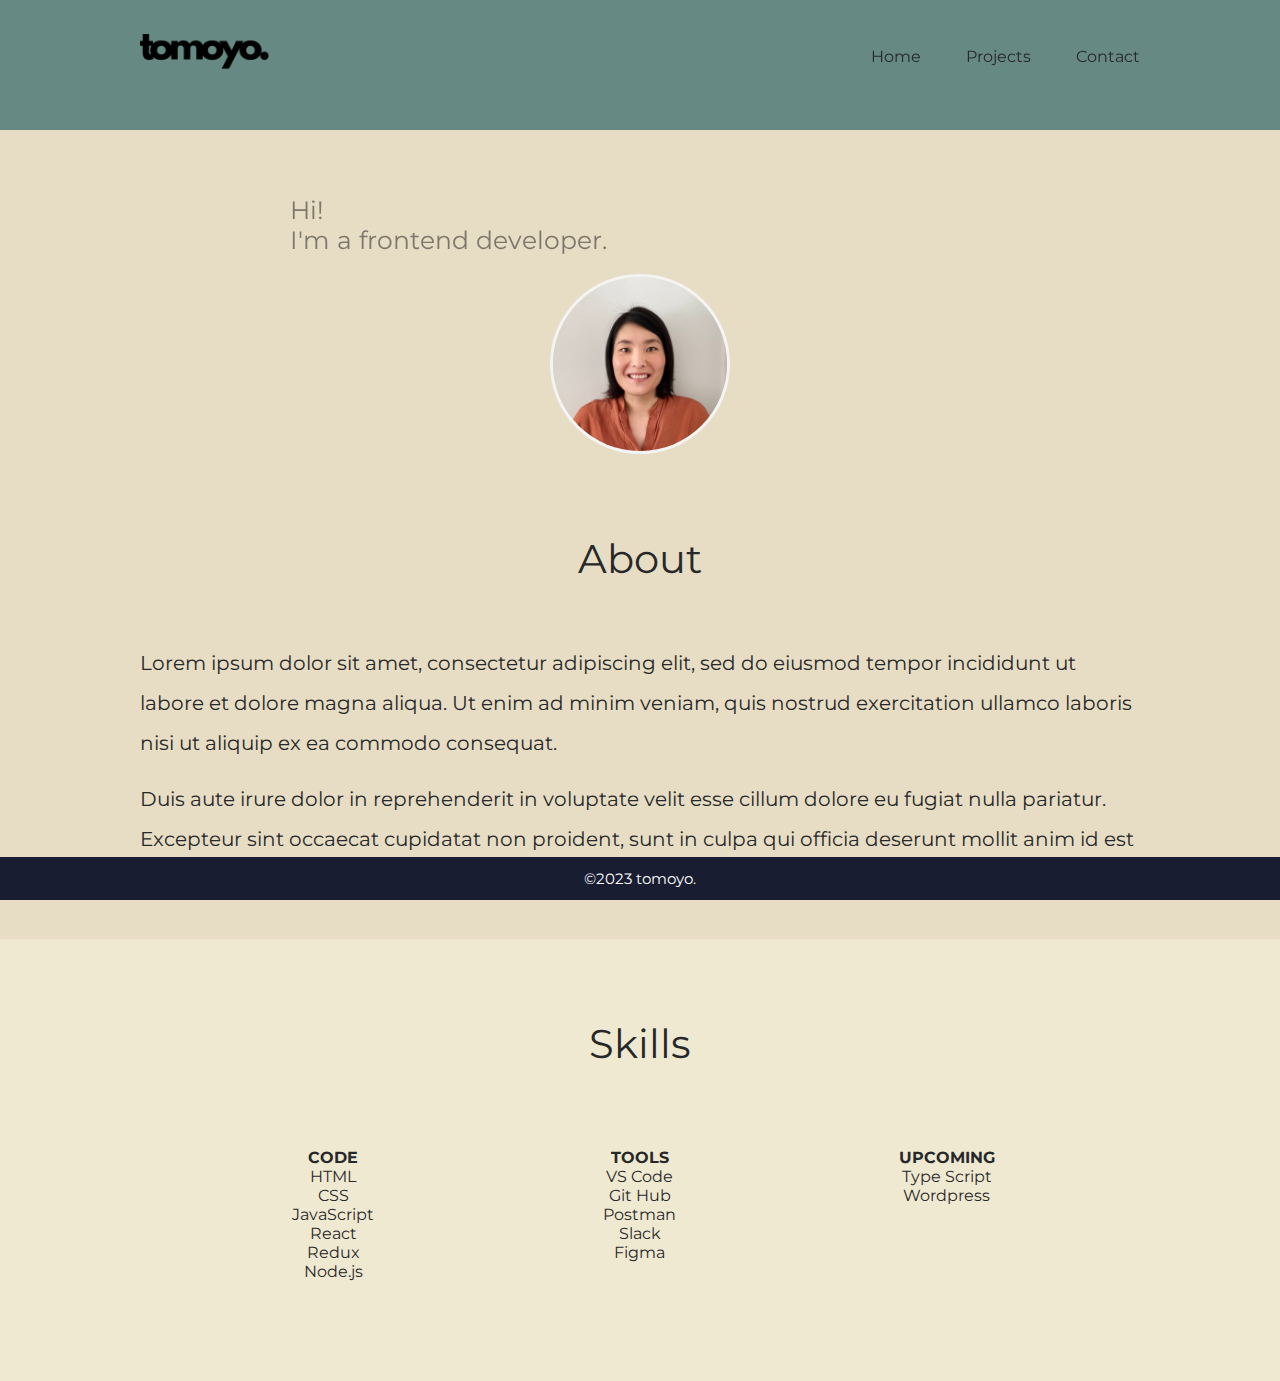
==== commit ca16460c: "add some alt" ====
--- a/index.html
+++ b/index.html
@@ -21,7 +21,7 @@
       <div class="header-inner">
         <div class="header-logo">
           <a href="./index.html">
-            <img src="./img/tomoyo.png" class="header-logo-img" alt="tomoyo" />
+            <img src="./img/tomoyo.png" class="header-logo-img" alt="tomoyo's logo" />
           </a>
         </div>
         <nav class="header-nav">
--- a/css/style.css
+++ b/css/style.css
@@ -2,6 +2,10 @@
   font-family: "Montserrat", sans-serif;
   background-color: #e6ddc4;
   color: #272829;
+}
+
+html {
+  scroll-behavior: smooth;
 }
 
 /* header */
@@ -37,8 +41,7 @@
 }
 
 .header-logo-img {
-  width: 40%;
-  height: 50%;
+  height: 35px;
 }
 
 /* Global  */
@@ -211,6 +214,10 @@
   background-color: #181d31;
   text-align: center;
   color: #ffff;
+  position: fixed;
+  left: 0;
+  bottom: 0;
+  width: 100%;
 }
 
 .footer-nav-list {
@@ -293,6 +300,7 @@
     margin: 0 auto;
     display: flex;
     justify-content: space-between;
+    
   }
 
   .header-nav-list {
@@ -392,3 +400,7 @@
     margin-bottom: 10px;
   }
 }
+
+@media screen and (min-width: 402px){
+
+}
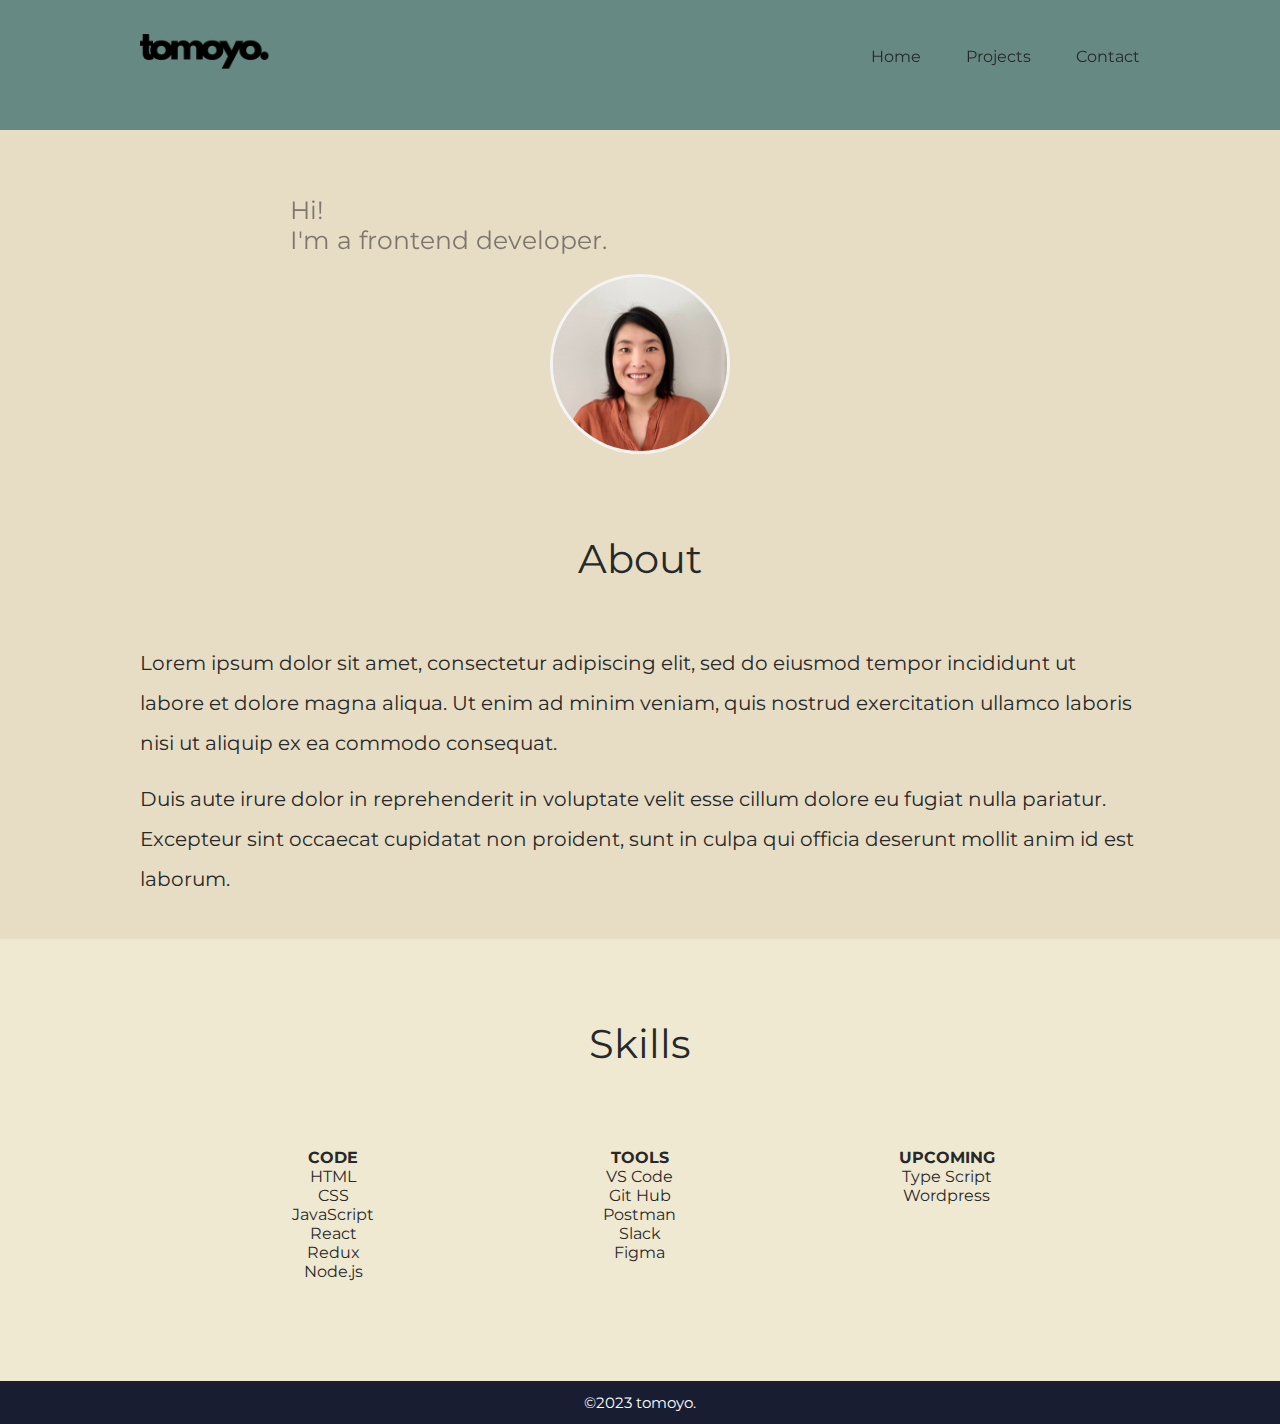
==== commit a5832812: "changed css for footer" ====
--- a/index.html
+++ b/index.html
@@ -106,7 +106,7 @@
         </div>
       </div>
     </section>
-    <footer class="footer">
+    <footer class="footer-home">
       <div class="footer-copy-wrapper">
         <small class="footer-copy-light">&copy;2023 tomoyo.</small>
       </div>
--- a/css/style.css
+++ b/css/style.css
@@ -149,6 +149,11 @@
   border-radius: 30px;
 }
 
+.project-img-content{
+  display: flex;
+  justify-content: center;
+}
+
 .project-text-contents {
   font-family: "Roboto", sans-serif;
   text-align: center;
@@ -214,10 +219,21 @@
   background-color: #181d31;
   text-align: center;
   color: #ffff;
-  position: fixed;
-  left: 0;
-  bottom: 0;
-  width: 100%;
+}
+
+.footer-home {
+  background-color: #181d31;
+  text-align: center;
+  color: #ffff;
+}
+
+.footer-contact {
+  background-color: #181d31;
+  text-align: center;
+  color: #ffff;
+  position:fixed;
+  bottom:0;
+  width:100%;
 }
 
 .footer-nav-list {
@@ -300,7 +316,6 @@
     margin: 0 auto;
     display: flex;
     justify-content: space-between;
-    
   }
 
   .header-nav-list {
@@ -399,8 +414,15 @@
   .back {
     margin-bottom: 10px;
   }
-}
-
-@media screen and (min-width: 402px){
-
-}
+
+  /* footer */
+
+  .footer {
+  position: fixed;
+  left: 0;
+  bottom: 0;
+  width: 100%;
+  }
+
+}
+
